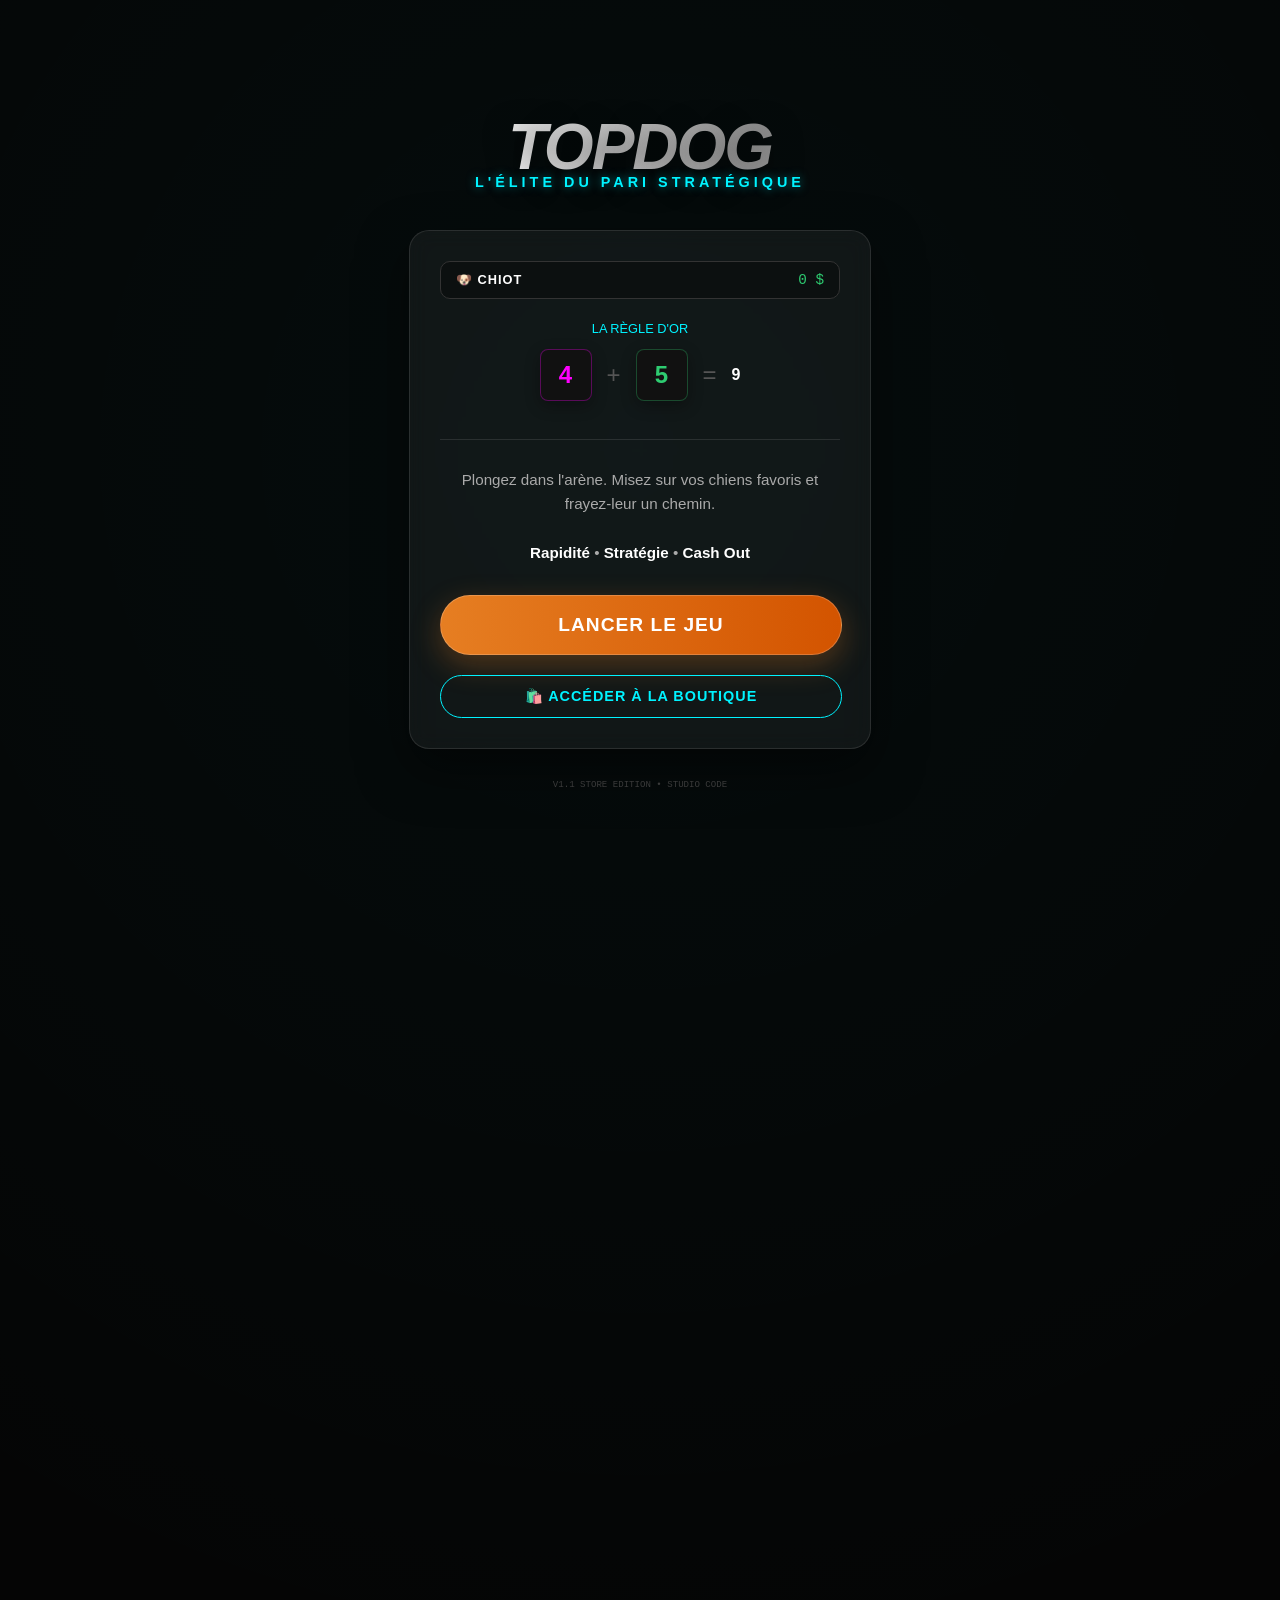
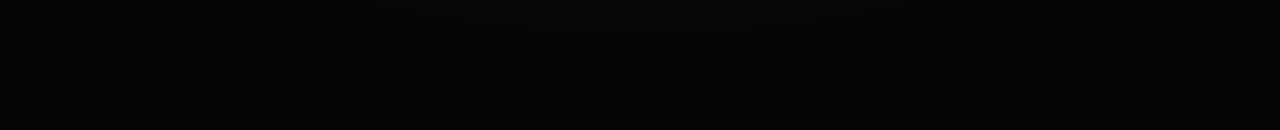
==== index.html @ 7cc97096 "Update index.html" ====
<!DOCTYPE html>
<html lang="fr">
<head>
    <meta charset="UTF-8">
    <meta name="viewport" content="width=device-width, initial-scale=1.0, maximum-scale=1.0, user-scalable=no">
    <title>TOPDOG - Accueil</title>
    <style>
        :root {
            --bg: #050505;
            --cyan: #00f3ff;
            --orange: #e67e22;
            --green: #2ecc71;
            --purple: #9b59b6;
            --glass: rgba(255, 255, 255, 0.05);
        }

        body {
            margin: 0; padding: 0;
            background-color: var(--bg);
            color: #fff;
            font-family: 'Segoe UI', Roboto, Helvetica, Arial, sans-serif;
            display: flex; flex-direction: column; align-items: center; justify-content: center;
            min-height: 100vh;
            text-align: center;
            overflow: hidden;
        }

        /* FOND ANIMÉ SUBTIL */
        .background-glow {
            position: absolute; width: 200vw; height: 200vw;
            background: radial-gradient(circle, rgba(0, 243, 255, 0.03) 0%, rgba(0,0,0,0) 70%);
            animation: rotate 60s linear infinite; z-index: -1;
        }
        @keyframes rotate { from { transform: rotate(0deg); } to { transform: rotate(360deg); } }

        /* LOGO */
        h1 {
            font-size: 4em; font-weight: 900; font-style: italic; margin: 0;
            background: linear-gradient(45deg, #fff, #888);
            -webkit-background-clip: text; -webkit-text-fill-color: transparent;
            letter-spacing: -2px; text-shadow: 0 10px 30px rgba(0,0,0,0.5);
        }
        .subtitle {
            color: var(--cyan); letter-spacing: 4px; font-weight: bold;
            font-size: 0.9em; margin-top: -10px; margin-bottom: 40px; text-transform: uppercase;
            text-shadow: 0 0 10px rgba(0, 243, 255, 0.5);
        }

        /* CONTENEUR CARTE */
        .card-container {
            background: var(--glass);
            backdrop-filter: blur(10px);
            border: 1px solid rgba(255,255,255,0.1);
            border-radius: 20px;
            padding: 30px;
            width: 90%; max-width: 400px;
            box-shadow: 0 20px 50px rgba(0,0,0,0.5);
            display: flex; flex-direction: column; gap: 20px;
        }

        /* STATUT JOUEUR (Nouveau) */
        .player-status {
            display: flex; justify-content: space-between; align-items: center;
            background: rgba(0,0,0,0.3);
            padding: 10px 15px; border-radius: 10px; border: 1px solid #333;
        }
        .rank-badge { color: var(--purple); font-weight: bold; font-size: 0.8em; text-transform: uppercase; letter-spacing: 1px; }
        .wallet-display { color: var(--green); font-family: monospace; font-size: 1.1em; }

        /* BOUTON D'ACTION */
        .btn-play {
            background: linear-gradient(90deg, var(--orange), #d35400);
            color: white; text-decoration: none;
            padding: 18px 0; border-radius: 50px;
            font-size: 1.2em; font-weight: bold; letter-spacing: 1px;
            box-shadow: 0 10px 30px rgba(230, 126, 34, 0.3);
            transition: transform 0.2s, box-shadow 0.2s;
            display: block; width: 100%; margin-top: 10px;
            border: 1px solid rgba(255,255,255,0.2);
        }
        .btn-play:active { transform: scale(0.96); box-shadow: 0 5px 10px rgba(230, 126, 34, 0.2); }

        /* BOUTON STORE (Nouveau) */
        .btn-store {
            background: transparent; color: var(--cyan); text-decoration: none;
            padding: 12px 0; border-radius: 50px; border: 1px solid var(--cyan);
            font-size: 0.9em; font-weight: bold; letter-spacing: 1px;
            display: block; width: 100%; transition: 0.3s;
        }
        .btn-store:hover { background: rgba(0, 243, 255, 0.1); box-shadow: 0 0 15px rgba(0, 243, 255, 0.2); }

        .footer { margin-top: 30px; font-size: 0.7em; color: #444; font-family: monospace; }
        
        /* TEXTE & DEMO */
        p { color: #aaa; line-height: 1.6; font-size: 0.95em; margin: 0; }
        .highlight { color: #fff; font-weight: bold; }
        .demo-row { display: flex; justify-content: center; align-items: center; gap: 15px; margin: 10px 0; }
        .mini-tile { width: 50px; height: 50px; background: #111; border-radius: 8px; display: flex; align-items: center; justify-content: center; font-weight: bold; font-size: 1.5em; box-shadow: 0 5px 15px rgba(0,0,0,0.3); }
        .t-4 { color: #ff00ff; border: 1px solid rgba(255,0,255,0.3); }
        .t-5 { color: var(--green); border: 1px solid rgba(46,204,113,0.3); }
        .plus { font-size: 1.5em; color: #555; }
        .result { color: #fff; font-weight: bold; }

    </style>
</head>
<body>

    <div class="background-glow"></div>

    <h1>TOPDOG</h1>
    <div class="subtitle">L'Élite du Pari Stratégique</div>

    <div class="card-container">
        
        <div class="player-status">
            <div class="rank-badge" id="lobby-rank">🐶 CHIOT</div>
            <div class="wallet-display" id="lobby-wallet">0 $</div>
        </div>

        <div style="text-align:center;">
            <p style="font-size:0.8em; text-transform:uppercase; color:var(--cyan); margin-bottom:10px;">La Règle d'Or</p>
            <div class="demo-row">
                <div class="mini-tile t-4">4</div>
                <div class="plus">+</div>
                <div class="mini-tile t-5">5</div>
                <div class="plus">=</div>
                <div class="result">9</div>
            </div>
        </div>

        <hr style="border:0; border-top:1px solid rgba(255,255,255,0.1); width:100%;">

        <p>
            Plongez dans l'arène. Misez sur vos chiens favoris et frayez-leur un chemin.<br><br>
            <span class="highlight">Rapidité</span> • <span class="highlight">Stratégie</span> • <span class="highlight">Cash Out</span>
        </p>

       <a href="topdog.html" class="btn-play">LANCER LE JEU</a>
       
       <a href="store.html" class="btn-store">🛍️ ACCÉDER À LA BOUTIQUE</a>

    </div>

    <div class="footer">V1.1 STORE EDITION • STUDIO CODE</div>

    <script>
        // Fonction pour mettre à jour l'affichage
        function updateLobbyUI() {
            const savedMoney = parseInt(localStorage.getItem('topdog_wallet')) || 0;
            
            // Affichage argent
            document.getElementById('lobby-wallet').innerText = new Intl.NumberFormat('fr-FR').format(savedMoney) + " $";

            // Calcul du rang
            let rank = "🐶 CHIOT";
            let color = "#fff"; // Couleur par défaut

            if(savedMoney > 1000) { rank = "🦊 RENARD"; color = "#e67e22"; }
            if(savedMoney > 10000) { rank = "🐺 LOUP"; color = "#95a5a6"; }
            if(savedMoney > 100000) { rank = "🦁 TOPDOG"; color = "#9b59b6"; }
            if(savedMoney > 1000000) { rank = "👑 ROI"; color = "#ffd700"; } // Nouveau rang millionnaire
            
            const rankEl = document.getElementById('lobby-rank');
            rankEl.innerText = rank;
            rankEl.style.color = color;
        }

        // 1. On lance au chargement
        updateLobbyUI();

        // 2. MAGIE : On relance dès que la page redevient visible !
        // (Quand tu reviens du jeu ou de la boutique)
        window.onfocus = function() {
            updateLobbyUI();
        };
    </script>

</body>
</html>
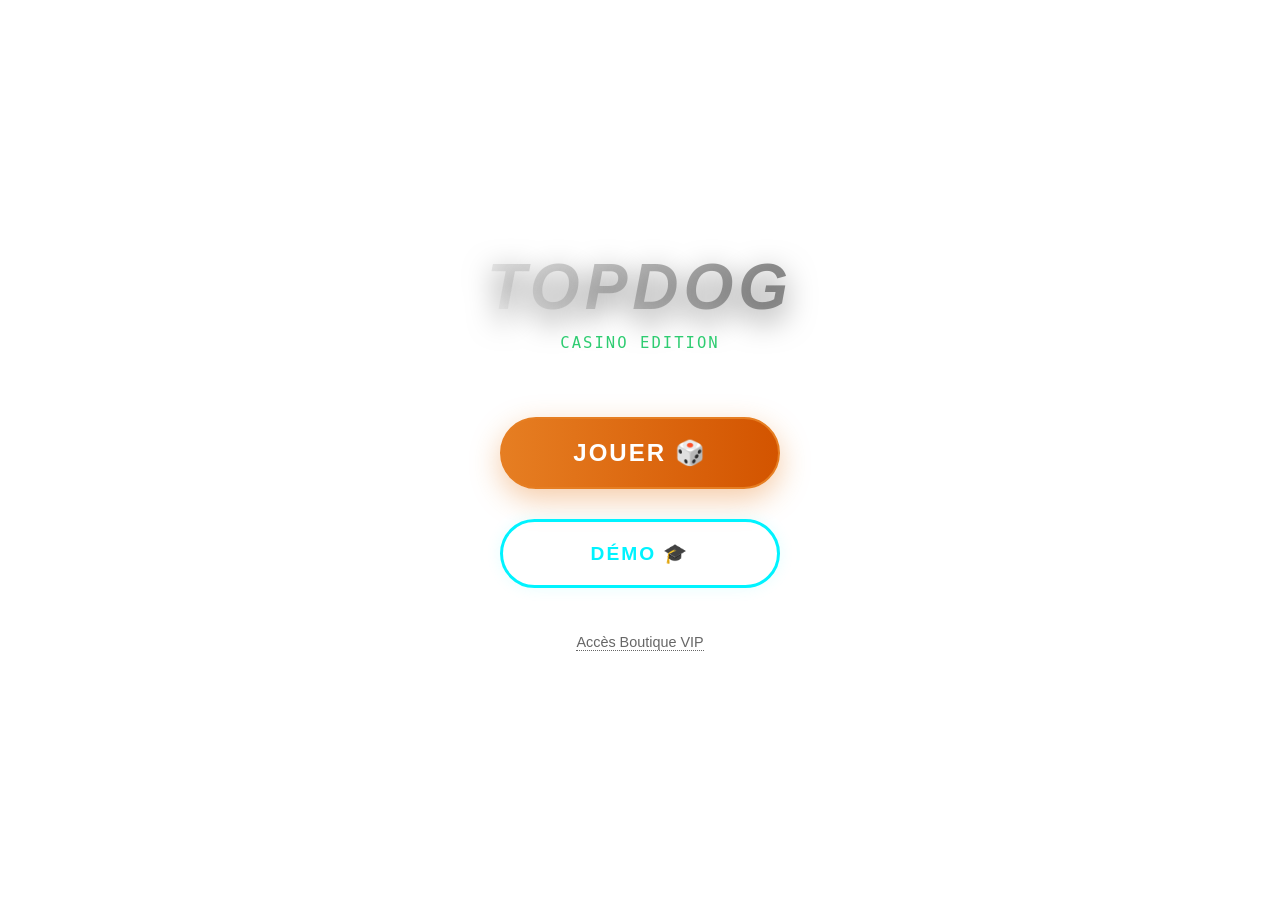
==== commit 2729c1e2: "Update index.html" ====
--- a/index.html
+++ b/index.html
@@ -4,175 +4,111 @@
     <meta charset="UTF-8">
     <meta name="viewport" content="width=device-width, initial-scale=1.0, maximum-scale=1.0, user-scalable=no">
     <title>TOPDOG - Accueil</title>
+    
+    <link rel="stylesheet" href="style.css?v=FINAL">
+    
     <style>
-        :root {
-            --bg: #050505;
-            --cyan: #00f3ff;
-            --orange: #e67e22;
-            --green: #2ecc71;
-            --purple: #9b59b6;
-            --glass: rgba(255, 255, 255, 0.05);
+        body {
+            display: flex; flex-direction: column; 
+            align-items: center; justify-content: center;
+            background: radial-gradient(circle at center, #1a1a1a, #000);
+            height: 100vh; overflow: hidden;
+            margin: 0; padding: 0;
+            font-family: 'Segoe UI', Roboto, sans-serif;
         }
 
-        body {
-            margin: 0; padding: 0;
-            background-color: var(--bg);
-            color: #fff;
-            font-family: 'Segoe UI', Roboto, Helvetica, Arial, sans-serif;
-            display: flex; flex-direction: column; align-items: center; justify-content: center;
-            min-height: 100vh;
+        .logo-container {
+            margin-bottom: 50px;
             text-align: center;
-            overflow: hidden;
+            animation: float 6s ease-in-out infinite;
         }
 
-        /* FOND ANIMÉ SUBTIL */
-        .background-glow {
-            position: absolute; width: 200vw; height: 200vw;
-            background: radial-gradient(circle, rgba(0, 243, 255, 0.03) 0%, rgba(0,0,0,0) 70%);
-            animation: rotate 60s linear infinite; z-index: -1;
-        }
-        @keyframes rotate { from { transform: rotate(0deg); } to { transform: rotate(360deg); } }
-
-        /* LOGO */
-        h1 {
-            font-size: 4em; font-weight: 900; font-style: italic; margin: 0;
+        .main-title {
+            font-size: 4em; font-weight: 900; font-style: italic;
             background: linear-gradient(45deg, #fff, #888);
             -webkit-background-clip: text; -webkit-text-fill-color: transparent;
-            letter-spacing: -2px; text-shadow: 0 10px 30px rgba(0,0,0,0.5);
-        }
-        .subtitle {
-            color: var(--cyan); letter-spacing: 4px; font-weight: bold;
-            font-size: 0.9em; margin-top: -10px; margin-bottom: 40px; text-transform: uppercase;
-            text-shadow: 0 0 10px rgba(0, 243, 255, 0.5);
+            letter-spacing: 5px; margin: 0;
+            text-shadow: 0 10px 30px rgba(0,0,0,0.5);
         }
 
-        /* CONTENEUR CARTE */
-        .card-container {
-            background: var(--glass);
-            backdrop-filter: blur(10px);
-            border: 1px solid rgba(255,255,255,0.1);
-            border-radius: 20px;
-            padding: 30px;
-            width: 90%; max-width: 400px;
-            box-shadow: 0 20px 50px rgba(0,0,0,0.5);
-            display: flex; flex-direction: column; gap: 20px;
+        .subtitle {
+            font-family: monospace; color: #2ecc71; 
+            font-size: 1.2em; letter-spacing: 2px;
+            margin-top: 10px;
         }
 
-        /* STATUT JOUEUR (Nouveau) */
-        .player-status {
-            display: flex; justify-content: space-between; align-items: center;
-            background: rgba(0,0,0,0.3);
-            padding: 10px 15px; border-radius: 10px; border: 1px solid #333;
+        /* LES GROS BOUTONS DU MENU */
+        .menu-btn {
+            display: block; width: 280px; text-decoration: none;
+            text-align: center; padding: 20px 0; margin: 15px 0;
+            border-radius: 50px; font-weight: 900; font-size: 1.5em;
+            text-transform: uppercase; letter-spacing: 2px;
+            transition: transform 0.2s, box-shadow 0.2s;
+            position: relative; overflow: hidden;
         }
-        .rank-badge { color: var(--purple); font-weight: bold; font-size: 0.8em; text-transform: uppercase; letter-spacing: 1px; }
-        .wallet-display { color: var(--green); font-family: monospace; font-size: 1.1em; }
 
-        /* BOUTON D'ACTION */
+        /* Bouton JOUER (Orange/Gold - Action Principale) */
         .btn-play {
-            background: linear-gradient(90deg, var(--orange), #d35400);
-            color: white; text-decoration: none;
-            padding: 18px 0; border-radius: 50px;
-            font-size: 1.2em; font-weight: bold; letter-spacing: 1px;
-            box-shadow: 0 10px 30px rgba(230, 126, 34, 0.3);
-            transition: transform 0.2s, box-shadow 0.2s;
-            display: block; width: 100%; margin-top: 10px;
-            border: 1px solid rgba(255,255,255,0.2);
+            background: linear-gradient(90deg, #e67e22, #d35400);
+            color: #fff;
+            box-shadow: 0 10px 30px rgba(230, 126, 34, 0.4);
+            border: 2px solid #e67e22;
         }
-        .btn-play:active { transform: scale(0.96); box-shadow: 0 5px 10px rgba(230, 126, 34, 0.2); }
+        .btn-play:active { transform: scale(0.95); }
 
-        /* BOUTON STORE (Nouveau) */
-        .btn-store {
-            background: transparent; color: var(--cyan); text-decoration: none;
-            padding: 12px 0; border-radius: 50px; border: 1px solid var(--cyan);
-            font-size: 0.9em; font-weight: bold; letter-spacing: 1px;
-            display: block; width: 100%; transition: 0.3s;
+        /* Bouton DÉMO (Bleu Néon - Action Secondaire) */
+        .btn-demo {
+            background: transparent;
+            color: #00f3ff;
+            border: 3px solid #00f3ff;
+            box-shadow: 0 0 15px rgba(0, 243, 255, 0.1);
+            font-size: 1.2em; /* Un peu plus petit */
         }
-        .btn-store:hover { background: rgba(0, 243, 255, 0.1); box-shadow: 0 0 15px rgba(0, 243, 255, 0.2); }
+        .btn-demo:active { transform: scale(0.95); background: rgba(0, 243, 255, 0.1); }
 
-        .footer { margin-top: 30px; font-size: 0.7em; color: #444; font-family: monospace; }
-        
-        /* TEXTE & DEMO */
-        p { color: #aaa; line-height: 1.6; font-size: 0.95em; margin: 0; }
-        .highlight { color: #fff; font-weight: bold; }
-        .demo-row { display: flex; justify-content: center; align-items: center; gap: 15px; margin: 10px 0; }
-        .mini-tile { width: 50px; height: 50px; background: #111; border-radius: 8px; display: flex; align-items: center; justify-content: center; font-weight: bold; font-size: 1.5em; box-shadow: 0 5px 15px rgba(0,0,0,0.3); }
-        .t-4 { color: #ff00ff; border: 1px solid rgba(255,0,255,0.3); }
-        .t-5 { color: var(--green); border: 1px solid rgba(46,204,113,0.3); }
-        .plus { font-size: 1.5em; color: #555; }
-        .result { color: #fff; font-weight: bold; }
+        /* Animation flottante pour le logo */
+        @keyframes float { 
+            0% { transform: translateY(0px); } 
+            50% { transform: translateY(-20px); } 
+            100% { transform: translateY(0px); } 
+        }
 
+        /* Version Mobile */
+        @media (max-width: 600px) {
+            .main-title { font-size: 3em; }
+            .menu-btn { width: 80%; }
+        }
     </style>
 </head>
 <body>
 
-    <div class="background-glow"></div>
-
-    <h1>TOPDOG</h1>
-    <div class="subtitle">L'Élite du Pari Stratégique</div>
-
-    <div class="card-container">
-        
-        <div class="player-status">
-            <div class="rank-badge" id="lobby-rank">🐶 CHIOT</div>
-            <div class="wallet-display" id="lobby-wallet">0 $</div>
-        </div>
-
-        <div style="text-align:center;">
-            <p style="font-size:0.8em; text-transform:uppercase; color:var(--cyan); margin-bottom:10px;">La Règle d'Or</p>
-            <div class="demo-row">
-                <div class="mini-tile t-4">4</div>
-                <div class="plus">+</div>
-                <div class="mini-tile t-5">5</div>
-                <div class="plus">=</div>
-                <div class="result">9</div>
-            </div>
-        </div>
-
-        <hr style="border:0; border-top:1px solid rgba(255,255,255,0.1); width:100%;">
-
-        <p>
-            Plongez dans l'arène. Misez sur vos chiens favoris et frayez-leur un chemin.<br><br>
-            <span class="highlight">Rapidité</span> • <span class="highlight">Stratégie</span> • <span class="highlight">Cash Out</span>
-        </p>
-
-       <a href="topdog.html" class="btn-play">LANCER LE JEU</a>
-       
-       <a href="store.html" class="btn-store">🛍️ ACCÉDER À LA BOUTIQUE</a>
-
+    <div class="logo-container">
+        <h1 class="main-title">TOPDOG</h1>
+        <div class="subtitle">CASINO EDITION</div>
     </div>
 
-    <div class="footer">V1.1 STORE EDITION • STUDIO CODE</div>
+    <a href="topdog.html" class="menu-btn btn-play">
+        JOUER 🎲
+    </a>
+
+    <a href="demo.html" class="menu-btn btn-demo">
+        DÉMO 🎓
+    </a>
+    
+    <div style="margin-top: 30px;">
+        <a href="store.html" style="color:#666; text-decoration:none; font-size:0.9em; border-bottom:1px dotted #666;">
+            Accès Boutique VIP
+        </a>
+    </div>
 
     <script>
-        // Fonction pour mettre à jour l'affichage
-        function updateLobbyUI() {
-            const savedMoney = parseInt(localStorage.getItem('topdog_wallet')) || 0;
-            
-            // Affichage argent
-            document.getElementById('lobby-wallet').innerText = new Intl.NumberFormat('fr-FR').format(savedMoney) + " $";
-
-            // Calcul du rang
-            let rank = "🐶 CHIOT";
-            let color = "#fff"; // Couleur par défaut
-
-            if(savedMoney > 1000) { rank = "🦊 RENARD"; color = "#e67e22"; }
-            if(savedMoney > 10000) { rank = "🐺 LOUP"; color = "#95a5a6"; }
-            if(savedMoney > 100000) { rank = "🦁 TOPDOG"; color = "#9b59b6"; }
-            if(savedMoney > 1000000) { rank = "👑 ROI"; color = "#ffd700"; } // Nouveau rang millionnaire
-            
-            const rankEl = document.getElementById('lobby-rank');
-            rankEl.innerText = rank;
-            rankEl.style.color = color;
-        }
-
-        // 1. On lance au chargement
-        updateLobbyUI();
-
-        // 2. MAGIE : On relance dès que la page redevient visible !
-        // (Quand tu reviens du jeu ou de la boutique)
-        window.onfocus = function() {
-            updateLobbyUI();
-        };
+        document.addEventListener('click', function() {
+            const AudioContext = window.AudioContext || window.webkitAudioContext;
+            if (AudioContext) {
+                const ctx = new AudioContext();
+                ctx.resume();
+            }
+        });
     </script>
 
 </body>
--- a/style.css
+++ b/style.css
@@ -0,0 +1,165 @@
+:root {
+    --bg-color: #050505;
+    --tile-bg: #151515;
+    --tile-text: #fff;
+    
+    /* PALETTE NEON (Couleurs par défaut) */
+    --c1: #00f3ff; --c2: #2980b9; --c3: #9b59b6; --c4: #ff00ff;
+    --c5: #2ecc71; --c6: #f1c40f; --c7: #e67e22; --c8: #e74c3c;
+    
+    --accent-dog: #ff9f43;
+}
+
+* { box-sizing: border-box; }
+
+body {
+    font-family: 'Segoe UI', Roboto, Helvetica, Arial, sans-serif;
+    background-color: var(--bg-color);
+    color: var(--tile-text);
+    margin: 0; padding: 0;
+    position: fixed; top: 0; left: 0; width: 100%; height: 100%;
+    padding-top: env(safe-area-inset-top);
+    padding-bottom: env(safe-area-inset-bottom);
+    display: flex; flex-direction: column; align-items: center; justify-content: space-between;
+    overscroll-behavior: none;
+    -webkit-user-select: none; user-select: none;
+    -webkit-tap-highlight-color: transparent;
+}
+
+/* HEADER */
+.top-bar {
+    width: 94%; max-width: 500px;
+    display: flex; justify-content: space-between; align-items: center;
+    padding: 10px 0 5px 0;
+    flex-shrink: 0; 
+}
+h1 { 
+    margin: 0; font-style: italic; color: #fff; 
+    font-size: clamp(20px, 5vw, 28px); 
+    font-weight: 900; letter-spacing: 2px;
+    text-shadow: 0 0 10px rgba(0, 243, 255, 0.4);
+}
+
+.header-buttons { display: flex; gap: 10px; }
+
+.btn-circle {
+    width: 32px; height: 32px; border-radius: 50%; border: 2px solid #333;
+    background: #111; color: #888; font-weight: bold; cursor: pointer;
+    display: flex; align-items: center; justify-content: center; font-size: 1.2em;
+}
+.btn-circle:active { transform: scale(0.9); background: #222; }
+
+/* TABLEAU PARIS */
+#betting-board {
+    width: 94%; max-width: 500px;
+    display: grid; grid-template-columns: repeat(2, 1fr); gap: 6px;
+    margin-bottom: 5px; flex-shrink: 1;
+}
+.bet-card {
+    display: flex; justify-content: space-between; align-items: center;
+    background: #0f0f0f; padding: 4px 8px; border-radius: 6px;
+    border: 1px solid #333; border-left: 3px solid #444;
+    font-size: clamp(10px, 3.5vw, 14px);
+}
+.bet-card.winner { border-color: #2ecc71; background: #0b2210; box-shadow: 0 0 10px rgba(46, 204, 113, 0.2); }
+.bet-card.loser { opacity: 0.3; filter: grayscale(100%); }
+.dog-badge { 
+    background: #fff; color: #000; font-size: 0.8em; 
+    width: 16px; height: 16px; border-radius: 50%; 
+    display: flex; align-items: center; justify-content: center; font-weight: 900; margin-right: 5px;
+}
+.dog-name { display: flex; align-items: center; font-weight: 700; color:#ccc;}
+.bet-amount { color: #2ecc71; font-family: monospace; font-weight: bold; }
+
+/* HUD */
+.hud { 
+    display: flex; width: 94%; max-width: 500px; justify-content: space-between;
+    background: #111; padding: 5px 15px; border-radius: 50px; border: 1px solid #222;
+    margin-bottom: 5px; flex-shrink: 0;
+}
+.hud-item { display: flex; flex-direction: column; align-items: center; }
+.hud-label { font-size: 0.6em; color: #666; letter-spacing: 1px; }
+.hud-value { font-size: 1.2em; font-weight: bold; color: #fff; font-family: monospace; }
+.hud-value.highlight { color: #f1c40f; text-shadow: 0 0 5px rgba(241, 196, 15, 0.4); }
+
+/* JEU */
+.game-container {
+    flex-grow: 1; display: flex; align-items: center; justify-content: center;
+    width: 100%; position: relative; overflow: hidden; padding: 5px 0;
+}
+#game-grid {
+    display: grid; grid-template-columns: repeat(8, 1fr); grid-template-rows: repeat(8, 1fr); gap: 3px;
+    background: #000; padding: 4px; border-radius: 12px; border: 2px solid #333;
+    box-shadow: 0 10px 30px rgba(0,0,0,0.5);
+    width: min(94vw, 55vh); height: min(94vw, 55vh);
+}
+
+/* TUILES */
+.tile {
+    width: 100%; height: 100%; background-color: var(--tile-bg);
+    display: flex; align-items: center; justify-content: center;
+    font-size: clamp(16px, 5vw, 28px); font-weight: 800; border-radius: 4px;
+    position: relative; transition: transform 0.1s;
+    border-bottom: 2px solid rgba(0,0,0,0.3); cursor: pointer;
+}
+.val-1 { color: var(--c1); border: 1px solid rgba(0, 243, 255, 0.3); background: rgba(0, 243, 255, 0.05); }
+.val-2 { color: var(--c2); border: 1px solid rgba(41, 128, 185, 0.3); background: rgba(41, 128, 185, 0.05); }
+.val-3 { color: var(--c3); border: 1px solid rgba(155, 89, 182, 0.3); background: rgba(155, 89, 182, 0.05); }
+.val-4 { color: var(--c4); border: 1px solid rgba(255, 0, 255, 0.3); background: rgba(255, 0, 255, 0.05); }
+.val-5 { color: var(--c5); border: 1px solid rgba(46, 204, 113, 0.3); background: rgba(46, 204, 113, 0.05); }
+.val-6 { color: var(--c6); border: 1px solid rgba(241, 196, 15, 0.3); background: rgba(241, 196, 15, 0.05); }
+.val-7 { color: var(--c7); border: 1px solid rgba(230, 126, 34, 0.3); background: rgba(230, 126, 34, 0.05); }
+.val-8 { color: var(--c8); border: 1px solid rgba(231, 76, 60, 0.3); background: rgba(231, 76, 60, 0.05); }
+
+/* --- LE CHIEN (NETTOYÉ) --- */
+/* On a retiré l'image de fond pour laisser la place aux Cosmetics (Emojis) */
+.tile.nine {
+    border: 2px solid var(--accent-dog); 
+    background-color: #000;
+    /* Plus d'image ici ! C'est cosmetics.js qui gère le contenu maintenant */
+    
+    display: flex;
+    align-items: center;
+    justify-content: center;
+    padding: 0;
+    overflow: hidden;
+}
+
+.tile.selected { background-color: #333; transform: scale(0.9); box-shadow: 0 0 10px #fff; z-index: 10; border-color:#fff;}
+.tile.empty { background: transparent; border: 1px dashed #222; box-shadow: none; }
+.anim-match { animation: flash 0.2s forwards; background: #fff !important; }
+@keyframes flash { 0% { opacity: 1; } 50% { opacity: 0.5; transform: scale(1.1); } 100% { opacity: 0; } }
+
+/* CONTROLES */
+.controls { 
+    display: flex; gap: 8px; width: 94%; max-width: 500px;
+    margin-bottom: max(10px, env(safe-area-inset-bottom));
+    flex-shrink: 0;
+}
+button { 
+    flex: 1; padding: 12px 0; border: none; border-radius: 8px;
+    font-weight: bold; font-size: clamp(12px, 4vw, 16px);
+    text-transform: uppercase; cursor: pointer; transition: 0.1s;
+    box-shadow: 0 4px 0 rgba(0,0,0,0.5);
+}
+button:active { transform: translateY(2px); box-shadow: 0 2px 0 rgba(0,0,0,0.5); }
+#btn-hint { color: var(--c1); background: #0a1f20; }
+#btn-shuffle { color: var(--c6); background: #1f1d0a; }
+#btn-reset { color: #fff; background: #222; }
+
+/* OVERLAYS */
+#message-overlay {
+    position: absolute; top:0; left:0; width:100%; height:100%;
+    background: rgba(0,0,0,0.92); backdrop-filter: blur(8px); z-index: 100;
+    display: none; flex-direction: column; align-items: center; justify-content: center;
+    text-align: center; padding: 20px;
+}
+
+.tile.hint-flash {
+    background-color: #2ecc71 !important;
+    color: #000 !important;
+    box-shadow: 0 0 20px #2ecc71;
+    transform: scale(1.1);
+    z-index: 50;
+    transition: all 0.2s;
+}
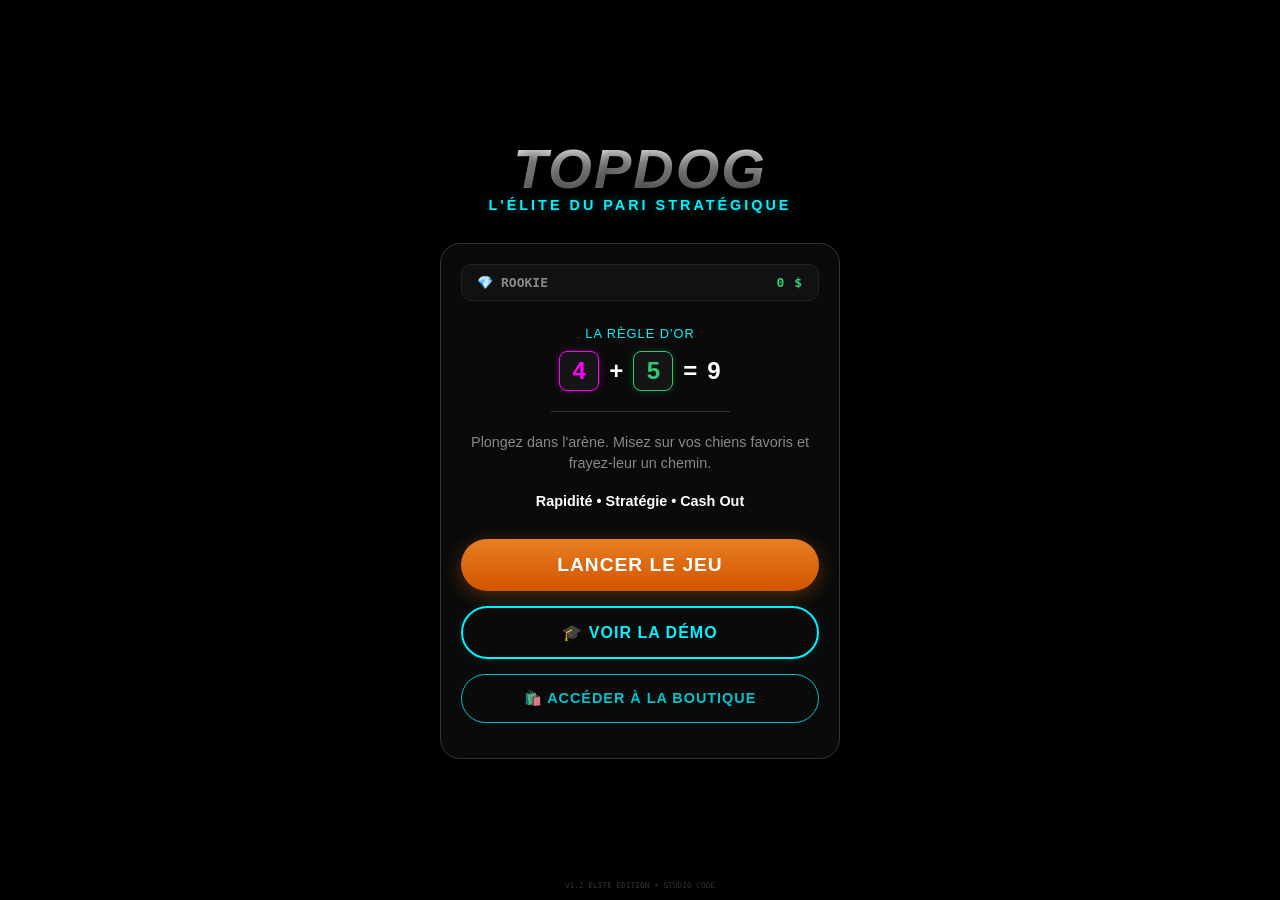
==== commit e88fddf4: "Update index.html" ====
--- a/index.html
+++ b/index.html
@@ -3,105 +3,171 @@
 <head>
     <meta charset="UTF-8">
     <meta name="viewport" content="width=device-width, initial-scale=1.0, maximum-scale=1.0, user-scalable=no">
-    <title>TOPDOG - Accueil</title>
+    <title>TOPDOG - L'Élite</title>
     
     <link rel="stylesheet" href="style.css?v=FINAL">
     
     <style>
         body {
+            background-color: #000;
+            background-image: radial-gradient(circle at 50% 30%, #1a1a1a 0%, #000 70%);
             display: flex; flex-direction: column; 
             align-items: center; justify-content: center;
-            background: radial-gradient(circle at center, #1a1a1a, #000);
-            height: 100vh; overflow: hidden;
-            margin: 0; padding: 0;
-            font-family: 'Segoe UI', Roboto, sans-serif;
+            min-height: 100vh; margin: 0; font-family: 'Segoe UI', Roboto, sans-serif;
         }
 
-        .logo-container {
-            margin-bottom: 50px;
-            text-align: center;
-            animation: float 6s ease-in-out infinite;
+        /* --- TITRE --- */
+        .main-title {
+            font-size: 3.5em; font-weight: 900; font-style: italic;
+            color: #ccc; margin: 0; line-height: 1;
+            text-shadow: 0 5px 15px rgba(0,0,0,0.8);
+            background: linear-gradient(180deg, #fff 0%, #666 100%);
+            -webkit-background-clip: text; -webkit-text-fill-color: transparent;
+        }
+        .subtitle {
+            color: #00f3ff; font-weight: bold; letter-spacing: 3px;
+            font-size: 0.9em; text-transform: uppercase;
+            margin-bottom: 30px; text-shadow: 0 0 10px rgba(0, 243, 255, 0.4);
         }
 
-        .main-title {
-            font-size: 4em; font-weight: 900; font-style: italic;
-            background: linear-gradient(45deg, #fff, #888);
-            -webkit-background-clip: text; -webkit-text-fill-color: transparent;
-            letter-spacing: 5px; margin: 0;
-            text-shadow: 0 10px 30px rgba(0,0,0,0.5);
+        /* --- CARTE PRINCIPALE --- */
+        .vip-card {
+            background: #0a0a0a;
+            border: 1px solid #333;
+            border-radius: 20px;
+            padding: 20px;
+            width: 90%; max-width: 400px;
+            text-align: center;
+            box-shadow: 0 20px 50px rgba(0,0,0,0.5);
+            position: relative;
         }
 
-        .subtitle {
-            font-family: monospace; color: #2ecc71; 
-            font-size: 1.2em; letter-spacing: 2px;
-            margin-top: 10px;
+        /* --- BARRE DE STATUT (EMPEREUR) --- */
+        .status-bar {
+            background: #111; border-radius: 10px;
+            padding: 10px 15px; margin-bottom: 25px;
+            display: flex; justify-content: space-between; align-items: center;
+            border: 1px solid #222; font-family: monospace;
+        }
+        .rank { color: #00f3ff; font-weight: bold; display: flex; align-items: center; gap: 8px; }
+        .money { color: #2ecc71; font-weight: bold; letter-spacing: 1px; }
+
+        /* --- VISUEL RÈGLE D'OR --- */
+        .rule-title { color: #00f3ff; font-size: 0.8em; margin-bottom: 10px; letter-spacing: 1px; }
+        .math-visual {
+            display: flex; align-items: center; justify-content: center; gap: 10px;
+            margin-bottom: 20px; font-size: 1.5em; font-weight: bold; color: #fff;
+        }
+        .box {
+            width: 40px; height: 40px; border-radius: 8px;
+            display: flex; align-items: center; justify-content: center;
+            border: 1px solid #333; background: #151515;
+        }
+        .box.pink { color: #ff00ff; border-color: #ff00ff; box-shadow: 0 0 10px rgba(255,0,255,0.2); }
+        .box.green { color: #2ecc71; border-color: #2ecc71; box-shadow: 0 0 10px rgba(46,204,113,0.2); }
+        .divider { width: 50%; height: 1px; background: #333; margin: 20px auto; }
+
+        /* --- DESCRIPTION --- */
+        .desc-text { color: #888; font-size: 0.9em; line-height: 1.4; margin-bottom: 20px; }
+        .tags { color: #fff; font-weight: bold; font-size: 0.9em; margin-bottom: 30px; }
+
+        /* --- BOUTONS --- */
+        .btn {
+            display: block; width: 100%; padding: 15px 0;
+            border-radius: 50px; text-decoration: none;
+            font-weight: 900; text-transform: uppercase; letter-spacing: 1px;
+            margin-bottom: 15px; transition: transform 0.1s; cursor: pointer;
+        }
+        .btn:active { transform: scale(0.98); }
+
+        /* 1. LANCER (Orange) */
+        .btn-play {
+            background: linear-gradient(180deg, #e67e22, #d35400);
+            color: #fff; border: none;
+            box-shadow: 0 5px 20px rgba(230, 126, 34, 0.3);
+            font-size: 1.2em;
         }
 
-        /* LES GROS BOUTONS DU MENU */
-        .menu-btn {
-            display: block; width: 280px; text-decoration: none;
-            text-align: center; padding: 20px 0; margin: 15px 0;
-            border-radius: 50px; font-weight: 900; font-size: 1.5em;
-            text-transform: uppercase; letter-spacing: 2px;
-            transition: transform 0.2s, box-shadow 0.2s;
-            position: relative; overflow: hidden;
+        /* 2. DÉMO (Nouveau - Style Néon Bleu) */
+        .btn-demo {
+            background: transparent;
+            border: 2px solid #00f3ff;
+            color: #00f3ff;
+            font-size: 1em;
+            box-shadow: 0 0 10px rgba(0, 243, 255, 0.1);
+        }
+        .btn-demo:hover { background: rgba(0, 243, 255, 0.1); }
+
+        /* 3. BOUTIQUE (Style Outline Cyan/Gris) */
+        .btn-shop {
+            background: transparent;
+            border: 1px solid #00f3ff;
+            color: #00f3ff;
+            font-size: 0.9em;
+            opacity: 0.8;
+            display: flex; align-items: center; justify-content: center; gap: 8px;
         }
 
-        /* Bouton JOUER (Orange/Gold - Action Principale) */
-        .btn-play {
-            background: linear-gradient(90deg, #e67e22, #d35400);
-            color: #fff;
-            box-shadow: 0 10px 30px rgba(230, 126, 34, 0.4);
-            border: 2px solid #e67e22;
-        }
-        .btn-play:active { transform: scale(0.95); }
-
-        /* Bouton DÉMO (Bleu Néon - Action Secondaire) */
-        .btn-demo {
-            background: transparent;
-            color: #00f3ff;
-            border: 3px solid #00f3ff;
-            box-shadow: 0 0 15px rgba(0, 243, 255, 0.1);
-            font-size: 1.2em; /* Un peu plus petit */
-        }
-        .btn-demo:active { transform: scale(0.95); background: rgba(0, 243, 255, 0.1); }
-
-        /* Animation flottante pour le logo */
-        @keyframes float { 
-            0% { transform: translateY(0px); } 
-            50% { transform: translateY(-20px); } 
-            100% { transform: translateY(0px); } 
-        }
-
-        /* Version Mobile */
-        @media (max-width: 600px) {
-            .main-title { font-size: 3em; }
-            .menu-btn { width: 80%; }
+        .version {
+            position: absolute; bottom: 10px; width: 100%; text-align: center;
+            color: #333; font-size: 0.6em; font-family: monospace;
         }
     </style>
 </head>
 <body>
 
-    <div class="logo-container">
-        <h1 class="main-title">TOPDOG</h1>
-        <div class="subtitle">CASINO EDITION</div>
+    <h1 class="main-title">TOPDOG</h1>
+    <div class="subtitle">L'ÉLITE DU PARI STRATÉGIQUE</div>
+
+    <div class="vip-card">
+        
+        <div class="status-bar">
+            <div class="rank">💎 <span id="rank-name">JOUEUR</span></div>
+            <div class="money" id="wallet-display">0 $</div>
+        </div>
+
+        <div class="rule-title">LA RÈGLE D'OR</div>
+        
+        <div class="math-visual">
+            <div class="box pink">4</div>
+            <span>+</span>
+            <div class="box green">5</div>
+            <span>=</span>
+            <span>9</span>
+        </div>
+
+        <div class="divider"></div>
+
+        <div class="desc-text">
+            Plongez dans l'arène. Misez sur vos chiens favoris et frayez-leur un chemin.
+        </div>
+        <div class="tags">Rapidité • Stratégie • Cash Out</div>
+
+        <a href="topdog.html" class="btn btn-play">LANCER LE JEU</a>
+        
+        <a href="demo.html" class="btn btn-demo">🎓 VOIR LA DÉMO</a>
+
+        <a href="store.html" class="btn btn-shop">🛍️ ACCÉDER À LA BOUTIQUE</a>
+
     </div>
 
-    <a href="topdog.html" class="menu-btn btn-play">
-        JOUER 🎲
-    </a>
-
-    <a href="demo.html" class="menu-btn btn-demo">
-        DÉMO 🎓
-    </a>
-    
-    <div style="margin-top: 30px;">
-        <a href="store.html" style="color:#666; text-decoration:none; font-size:0.9em; border-bottom:1px dotted #666;">
-            Accès Boutique VIP
-        </a>
-    </div>
+    <div class="version">V1.2 ELITE EDITION • STUDIO CODE</div>
 
     <script>
+        // Récupère l'argent réel
+        const money = parseInt(localStorage.getItem('topdog_wallet')) || 0;
+        
+        // Formatte l'argent (ex: 7 904 954 000 $)
+        document.getElementById('wallet-display').innerText = new Intl.NumberFormat('fr-FR').format(money) + " $";
+
+        // Détermine le rang (juste visuel pour le fun)
+        const rankEl = document.getElementById('rank-name');
+        if (money > 1000000000) { rankEl.innerText = "EMPEREUR"; rankEl.style.color = "#00f3ff"; }
+        else if (money > 1000000) { rankEl.innerText = "WHALE"; rankEl.style.color = "#f1c40f"; }
+        else if (money > 10000) { rankEl.innerText = "SHARK"; rankEl.style.color = "#2ecc71"; }
+        else { rankEl.innerText = "ROOKIE"; rankEl.style.color = "#888"; }
+
+        // Audio Unlock
         document.addEventListener('click', function() {
             const AudioContext = window.AudioContext || window.webkitAudioContext;
             if (AudioContext) {
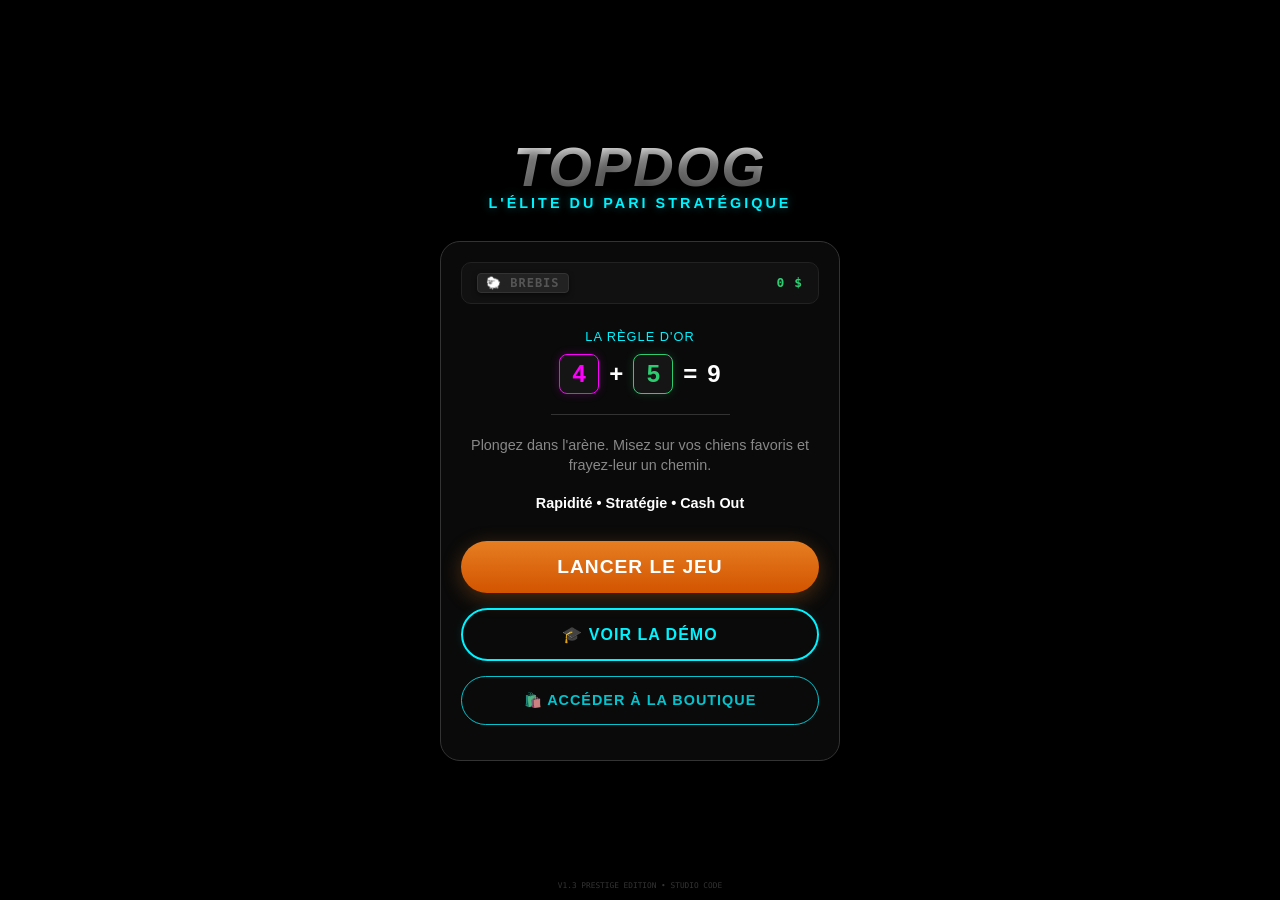
==== commit 281ee873: "Update index.html" ====
--- a/index.html
+++ b/index.html
@@ -6,6 +6,7 @@
     <title>TOPDOG - L'Élite</title>
     
     <link rel="stylesheet" href="style.css?v=FINAL">
+    <link rel="stylesheet" href="badges.css">
     
     <style>
         body {
@@ -42,14 +43,14 @@
             position: relative;
         }
 
-        /* --- BARRE DE STATUT (EMPEREUR) --- */
+        /* --- BARRE DE STATUT (MISE A JOUR) --- */
         .status-bar {
             background: #111; border-radius: 10px;
             padding: 10px 15px; margin-bottom: 25px;
             display: flex; justify-content: space-between; align-items: center;
             border: 1px solid #222; font-family: monospace;
         }
-        .rank { color: #00f3ff; font-weight: bold; display: flex; align-items: center; gap: 8px; }
+        /* On retire l'ancien style .rank car le badge gère ses couleurs */
         .money { color: #2ecc71; font-weight: bold; letter-spacing: 1px; }
 
         /* --- VISUEL RÈGLE D'OR --- */
@@ -122,7 +123,10 @@
     <div class="vip-card">
         
         <div class="status-bar">
-            <div class="rank">💎 <span id="rank-name">JOUEUR</span></div>
+            <div id="badge-container">
+                <span id="rank-badge" class="badge badge-sheep" style="margin-left:0;">🐑 BREBIS</span>
+            </div>
+            
             <div class="money" id="wallet-display">0 $</div>
         </div>
 
@@ -151,21 +155,47 @@
 
     </div>
 
-    <div class="version">V1.2 ELITE EDITION • STUDIO CODE</div>
+    <div class="version">V1.3 PRESTIGE EDITION • STUDIO CODE</div>
 
     <script>
-        // Récupère l'argent réel
+        // 1. GESTION DE L'ARGENT (Formatage propre)
         const money = parseInt(localStorage.getItem('topdog_wallet')) || 0;
-        
-        // Formatte l'argent (ex: 7 904 954 000 $)
-        document.getElementById('wallet-display').innerText = new Intl.NumberFormat('fr-FR').format(money) + " $";
-
-        // Détermine le rang (juste visuel pour le fun)
-        const rankEl = document.getElementById('rank-name');
-        if (money > 1000000000) { rankEl.innerText = "EMPEREUR"; rankEl.style.color = "#00f3ff"; }
-        else if (money > 1000000) { rankEl.innerText = "WHALE"; rankEl.style.color = "#f1c40f"; }
-        else if (money > 10000) { rankEl.innerText = "SHARK"; rankEl.style.color = "#2ecc71"; }
-        else { rankEl.innerText = "ROOKIE"; rankEl.style.color = "#888"; }
+        let displayMoney = money;
+        
+        // On utilise le format court (1G, 10M) pour que ça rentre bien dans la barre
+        if (money >= 1000000000) displayMoney = (money / 1000000000).toFixed(1).replace(/\.0$/, '') + ' G';
+        else if (money >= 1000000) displayMoney = (money / 1000000).toFixed(1).replace(/\.0$/, '') + ' M';
+        else displayMoney = new Intl.NumberFormat('fr-FR').format(money);
+
+        document.getElementById('wallet-display').innerText = displayMoney + " $";
+
+        // 2. GESTION DU BADGE (Nouvelle Logique Unifiée)
+        // On lit l'inventaire au lieu de calculer selon l'argent
+        const badgeEl = document.getElementById('rank-badge');
+        const inventory = JSON.parse(localStorage.getItem('topdog_inventory_badge') || '[]');
+        
+        // Hiérarchie des badges (du plus fort au plus faible)
+        if (inventory.includes('badge_goat')) {
+            badgeEl.className = 'badge badge-goat';
+            badgeEl.innerHTML = '🐐 G.O.A.T.';
+        } else if (inventory.includes('badge_legend')) {
+            badgeEl.className = 'badge badge-legend';
+            badgeEl.innerHTML = '💎 LEGEND';
+        } else if (inventory.includes('badge_apex')) {
+            badgeEl.className = 'badge badge-apex';
+            badgeEl.innerHTML = '👑 APEX';
+        } else if (inventory.includes('badge_alpha')) {
+            badgeEl.className = 'badge badge-alpha';
+            badgeEl.innerHTML = '🐺 ALPHA';
+        } else {
+            // Statut par défaut si rien acheté
+            badgeEl.className = 'badge badge-sheep';
+            badgeEl.innerHTML = '🐑 BREBIS';
+        }
+        
+        // On force le style pour l'accueil (taille et marge)
+        badgeEl.style.fontSize = "12px"; 
+        badgeEl.style.marginLeft = "0"; 
 
         // Audio Unlock
         document.addEventListener('click', function() {
--- a/badges.css
+++ b/badges.css
@@ -0,0 +1,87 @@
+/* --- BADGES.CSS --- */
+/* Styles exclusifs pour les Badges de Prestige */
+
+.badge {
+    display: inline-flex;
+    align-items: center;
+    justify-content: center;
+    padding: 2px 8px;
+    border-radius: 4px;
+    font-size: 10px; /* Petit et discret mais lisible */
+    font-weight: 900;
+    text-transform: uppercase;
+    letter-spacing: 1px;
+    margin-left: 10px; /* La distance de 4 caractères environ */
+    vertical-align: middle;
+    box-shadow: 0 2px 5px rgba(0,0,0,0.5);
+    border: 1px solid rgba(255,255,255,0.1);
+    transition: transform 0.2s;
+    cursor: default;
+}
+
+.badge:hover {
+    transform: scale(1.1);
+}
+
+/* NIVEAU 0 : BREBIS (Défaut) */
+/* Terne, sombre, un peu "honteux" */
+.badge-sheep {
+    background: #222;
+    color: #555;
+    border-color: #333;
+}
+
+/* NIVEAU 1 : ALPHA (1G$) */
+/* Acier brossé, froid, sérieux */
+.badge-alpha {
+    background: linear-gradient(135deg, #bdc3c7, #2c3e50);
+    color: #fff;
+    border: 1px solid #7f8c8d;
+    box-shadow: 0 0 5px rgba(189, 195, 199, 0.5);
+    text-shadow: 0 1px 2px #000;
+}
+
+/* NIVEAU 2 : APEX (10G$) */
+/* Or massif, luxueux */
+.badge-apex {
+    background: linear-gradient(135deg, #f1c40f, #e67e22, #f1c40f);
+    color: #000;
+    border: 1px solid #f39c12;
+    box-shadow: 0 0 10px rgba(241, 196, 15, 0.6);
+    text-shadow: 0 1px 0 rgba(255,255,255,0.5);
+}
+
+/* NIVEAU 3 : LEGEND (100G$) */
+/* Diamant / Holographique, pur */
+.badge-legend {
+    background: linear-gradient(135deg, #00f3ff, #fff, #00f3ff);
+    color: #000;
+    border: 1px solid #fff;
+    box-shadow: 0 0 15px #00f3ff;
+    animation: sparkle 3s infinite;
+}
+
+/* NIVEAU 4 : G.O.A.T. (500G$) */
+/* Plasma instable, Feu, Puissance ultime */
+.badge-goat {
+    background: linear-gradient(45deg, #ff00ff, #ff0000, #ff00ff);
+    background-size: 200% 200%;
+    color: #fff;
+    border: 1px solid #ff00ff;
+    box-shadow: 0 0 20px #ff0000;
+    animation: burn 1.5s infinite linear;
+    text-shadow: 0 0 5px #000;
+}
+
+/* --- ANIMATIONS --- */
+@keyframes sparkle {
+    0% { opacity: 0.8; box-shadow: 0 0 15px #00f3ff; }
+    50% { opacity: 1; box-shadow: 0 0 25px #fff; }
+    100% { opacity: 0.8; box-shadow: 0 0 15px #00f3ff; }
+}
+
+@keyframes burn {
+    0% { background-position: 0% 50%; }
+    50% { background-position: 100% 50%; }
+    100% { background-position: 0% 50%; }
+}
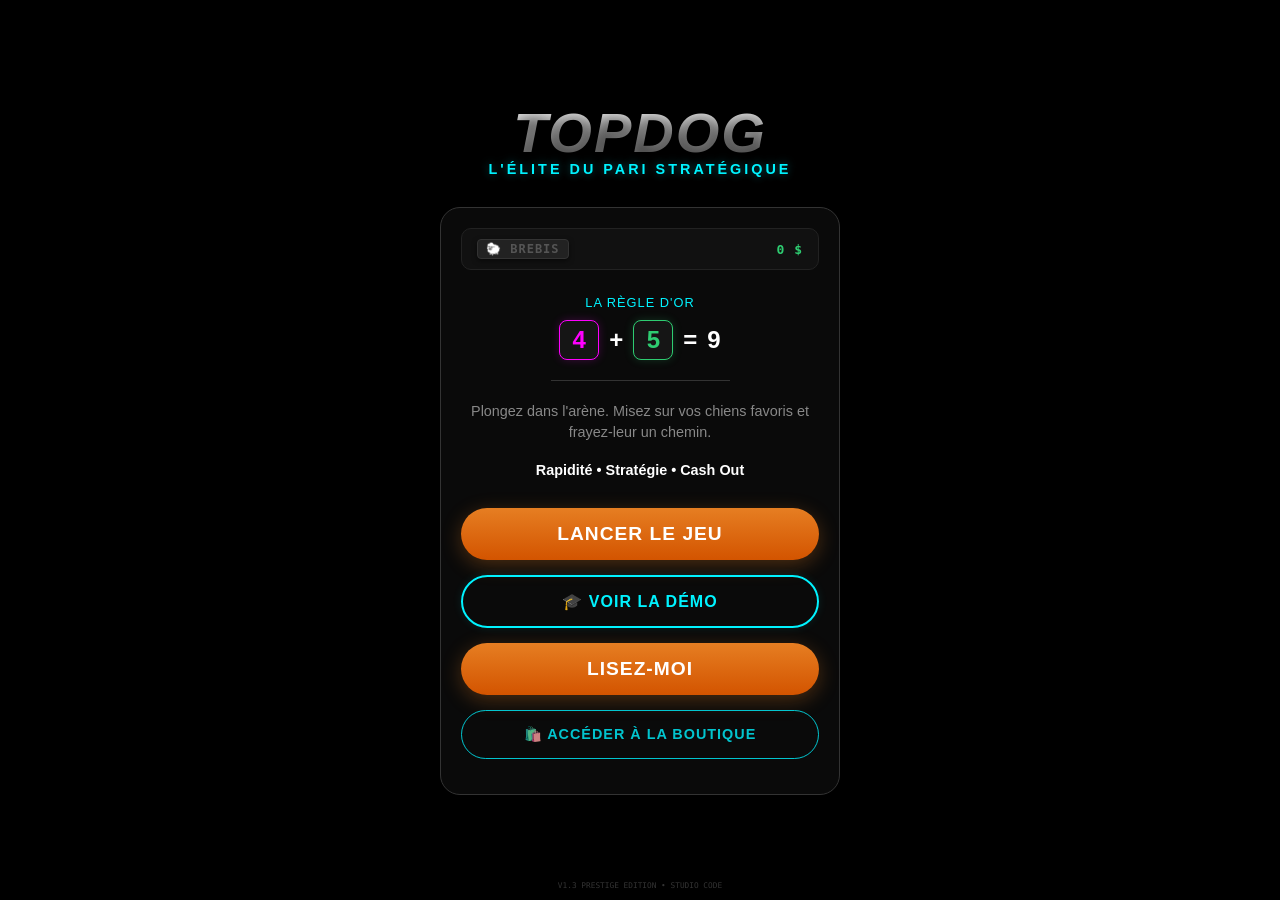
==== commit 93818bc2: "Update index.html" ====
--- a/index.html
+++ b/index.html
@@ -151,6 +151,8 @@
         
         <a href="demo.html" class="btn btn-demo">🎓 VOIR LA DÉMO</a>
 
+          <a href="TOPDOG.pdf" class="btn btn-play">LISEZ-MOI</a>
+      
         <a href="store.html" class="btn btn-shop">🛍️ ACCÉDER À LA BOUTIQUE</a>
 
     </div>
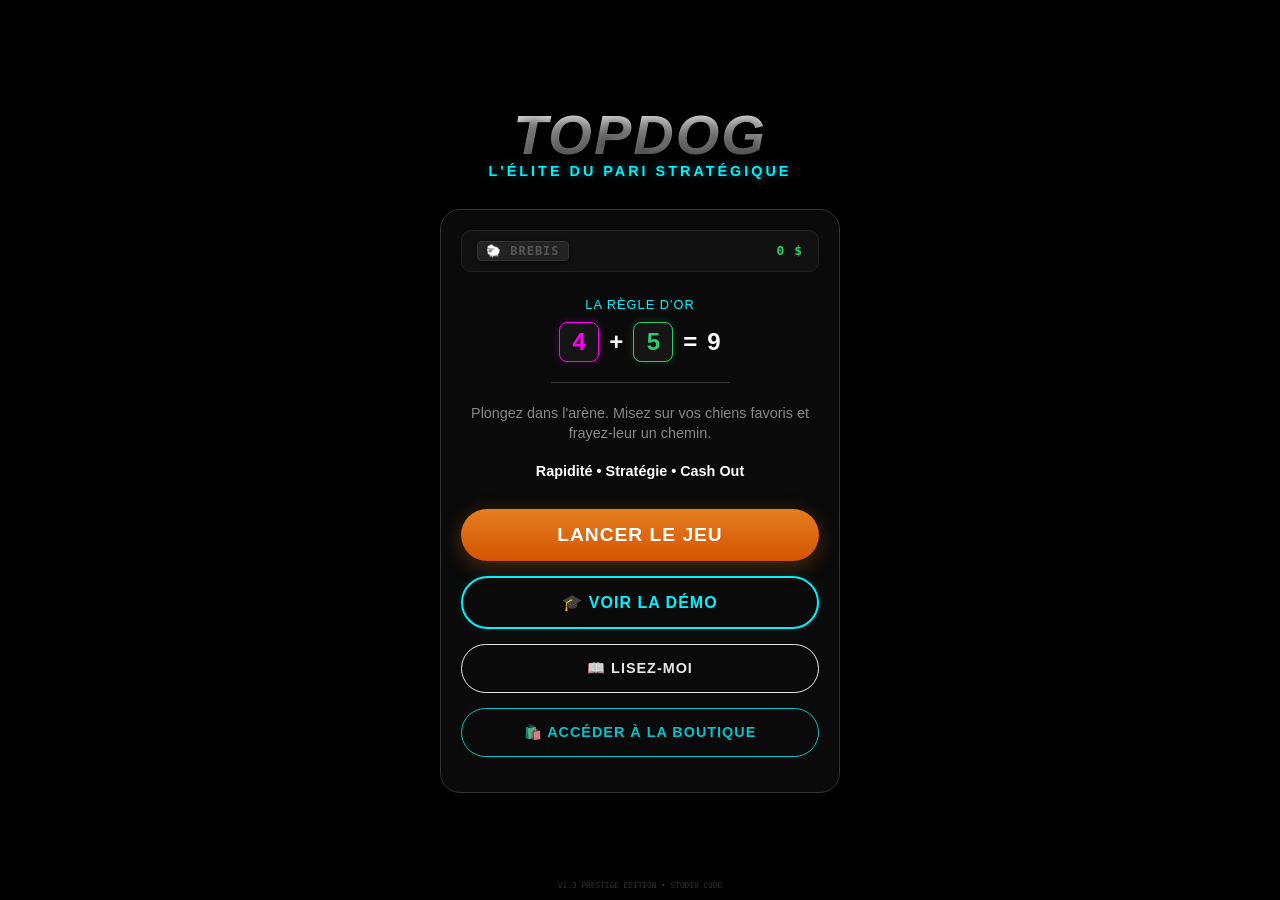
==== commit 3773e504: "Update index.html" ====
--- a/index.html
+++ b/index.html
@@ -113,6 +113,17 @@
             position: absolute; bottom: 10px; width: 100%; text-align: center;
             color: #333; font-size: 0.6em; font-family: monospace;
         }
+
+        /* Bouton Règles (Style Blanc/Gris Sobre) */
+.btn-read {
+    background: transparent;
+    border: 1px solid #fff;
+    color: #fff;
+    font-size: 0.9em;
+    opacity: 0.9;
+}
+.btn-read:hover { background: rgba(255,255,255,0.1); }
+        
     </style>
 </head>
 <body>
@@ -151,7 +162,7 @@
         
         <a href="demo.html" class="btn btn-demo">🎓 VOIR LA DÉMO</a>
 
-          <a href="TOPDOG.pdf" class="btn btn-play">LISEZ-MOI</a>
+         <a href="rules.html" class="btn btn-read">📖 LISEZ-MOI</a>
       
         <a href="store.html" class="btn btn-shop">🛍️ ACCÉDER À LA BOUTIQUE</a>
 
